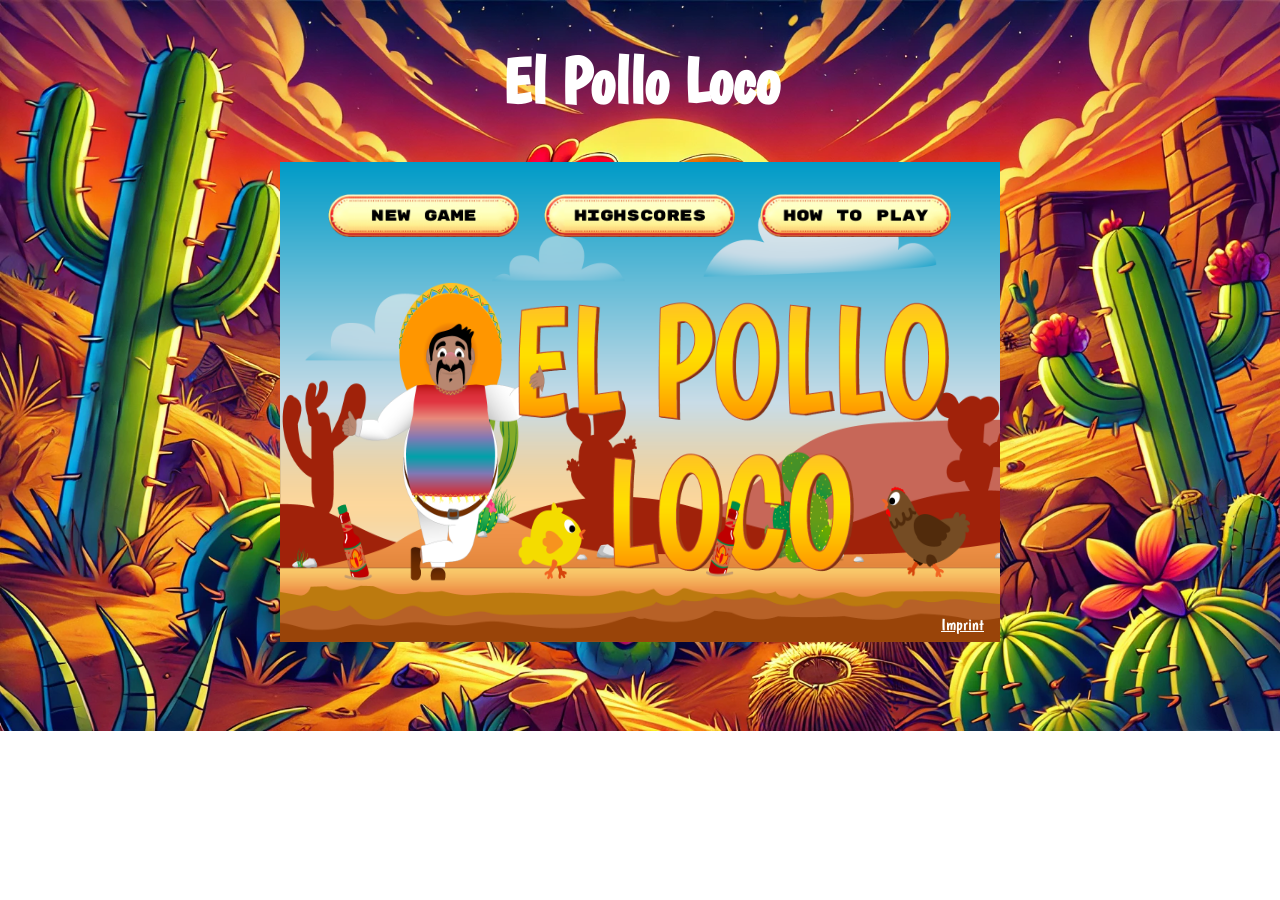
==== index.html @ dac05007 "updated some refresh rates" ====
<!DOCTYPE html>
<html translate="no" lang="en">

<head>
    <meta charset="UTF-8">
    <meta name="viewport" content="width=device-width, initial-scale=1.0">
    <title>El Pollo Loco</title>
    <link rel="stylesheet" href="./assets/css/style.css">
    <link rel="stylesheet" href="./assets/css/landscape.css">
    <link rel="stylesheet" href="./assets/css/control.css">
    <script src="./assets/js/script.js"></script>
    <script src="./assets/js/classes/world.class.js"></script>
    <script src="./assets/js/classes/uielements.class.js"></script>
    <script src="./assets/js/classes/collectable-item.class.js"></script>
    <script src="./assets/js/classes/coin.class.js"></script>
    <script src="./assets/js/classes/bottle.class.js"></script>
    <script src="./assets/js/classes/level.class.js"></script>
    <script src="./assets/js/classes/collisions.class.js"></script>
    <script src="./assets/js/classes/physics.js"></script>
    <script src="./assets/js/classes/static-object.class.js"></script>
    <script src="./assets/js/classes/movable-object.class.js"></script>
    <script src="./assets/js/classes/throwable-object.class.js"></script>
    <script src="./assets/js/classes/character.class.js"></script>
    <script src="./assets/js/classes/hitbox.class.js"></script>
    <script src="./assets/js/classes/background-object.class.js"></script>
    <script src="./assets/js/classes/cloud.class.js"></script>
    <script src="./assets/js/classes/player.class.js"></script>
    <script src="./assets/js/classes/player_animations.class.js"></script>
    <script src="./assets/js/classes/enemy.class.js"></script>
    <script src="./assets/js/classes/chicken.class.js"></script>
    <script src="./assets/js/classes/chick.class.js"></script>
    <script src="./assets/js/classes/boss-el-gallonator.class.js"></script>
    <script src="./assets/js/game.js"></script>
    <script src="./assets/js/classes/input-device.class.js"></script>
    <script src="./assets/js/classes/gamepad.class.js"></script>
    <script src="./assets/js/classes/keyboard.class.js"></script>
    <script src="./assets/js/classes/audioplayer.class.js"></script>
    <script src="./assets/js/levels/level1.js"></script>

    <link rel="icon" type="image/svg+xml" href="./assets/img/icons/favicon.svg">
    <!-- <link rel="icon" type="image/x-icon" href="./assets/img/icons/favicon.svg"> -->
    <link rel="icon" type="image/png" sizes="48x48" href="./assets/img/icons/favicon-48x48.png">
    <!-- Apple Touch Icon -->
    <link rel="apple-touch-icon" sizes="152x152" href="./assets/img/icons/favicon-152x152.png">
    <link rel="apple-touch-icon" sizes="167x167" href="./assets/img/icons/favicon-167x167.png">
    <link rel="apple-touch-icon" sizes="180x180" href="./assets/img/icons/favicon-180x180.png">
    <!-- Safari Pinned Tab -->
    <link rel="mask-icon" href="./assets/img/icons/favicon.svg" color="#5bbad5">
</head>

<body onload="init()">
    <dialog id="modal">
        <div class="modal">
            <h2 style="color: black;margin-block: 0;">Imprint</h2>
            <p>Andre Veltens<br>
                Am Rippinger Weg 23<br>
                33098 Paderborn</p>
            <h3>Contact:</h3>
            <p style="text-align: center;">dev@veltens.info</p>
            <button id="closeModalBtn" class="close-dialog">Close</button>
        </div>
    </dialog>
    <main>
        <h1>El Pollo Loco</h1>
        <section id="game" block-context="true">
            <canvas id="game-area" width="720px" height="480px">
            </canvas>
            <div class="overlay">
                <section id="title-screen" class="titlescreen">
                    <img draggable="false" src="./assets/img/9_intro_outro_screens/start/startscreen_2.png"
                        class="mainscreen" alt="Titlescreen">
                    <menu>
                        <img draggable="false" src="./assets/img/controls/new_game.png" class="nav btn" alt="New Game"
                            onclick="newGame();">
                        <img draggable="false" src="./assets/img/controls/highscores.png" class="nav btn"
                            alt="Highscores" onclick="toggleHighscore();">
                        <img draggable="false" src="./assets/img/controls/howto.png" class="nav btn" alt="How to play"
                            onclick="openManual();">
                    </menu>
                    <section id="highscores" class="highscores d-none">
                        <h2>Highscores</h2>
                        <table>
                            <tbody id="highscore-table">
                            </tbody>
                        </table>
                    </section>
                    <section id="howtoplay" class="howtoplay d-none">
                        <h2>How to play</h2>
                        <div class="manual-wrapper">
                            <div class="manual__left-page">
                                <div class="control-type">
                                    <img draggable="false" src="./assets/img/controls/previous.png" alt="prev"
                                        class="nav-btn" onclick="previousControls();">
                                    <h3 id="control-type">Touch Controls</h3>
                                    <img draggable="false" src="./assets/img/controls/next.png" alt="next"
                                        class="nav-btn" onclick="nextControls();">
                                </div>
                                <div class="manual__controls">
                                    <div class="manual__button">
                                        <img draggable="false" src="./assets/img/controls/move_left.png"
                                            class="manual__icon" alt="move left" id="manual-image-moveleft">
                                        <img draggable="false" src="./assets/img/controls/move_right.png"
                                            class="manual__icon" alt="move right" id="manual-image-moveright">
                                    </div>
                                    <div class="manual__function">Move Left/Right</div>
                                </div>
                                <div class="manual__controls">
                                    <div class="manual__button">
                                        <img draggable="false" src="./assets/img/controls/jump.png" class="manual__icon"
                                            alt="jump" id="manual-image-jump">
                                    </div>
                                    <div class="manual__function">Jump</div>
                                </div>
                                <div class="manual__controls">
                                    <div class="manual__button">
                                        <img draggable="false" src="./assets/img/controls/throw.png"
                                            class="manual__icon" alt="throw" id="manual-image-throw">
                                    </div>
                                    <div class="manual__function">Throw bottle</div>
                                </div>
                                <div class="manual__controls">
                                    <div class="manual__button">
                                        <img draggable="false" src="./assets/img/controls/run.png" class="manual__icon"
                                            alt="run" id="manual-image-run">
                                    </div>
                                    <div class="manual__function">Run faster</div>
                                </div>
                                <div class="manual__controls">
                                    <div id="manual-list-pause" class="manual__button">
                                        <img draggable="false" src="./assets/img/controls/pause.png"
                                            class="manual__icon" alt="pause" id="manual-image-pause">
                                    </div>
                                    <div class="manual__function">Pause Game</div>
                                </div>
                            </div>
                            <div class="manual__right-page">
                                <h3>Gameplay</h3>
                                <div class="scroll-wrapper">
                                    <p>Pepe tries to save his village from a chicken gone mad. To do so, he arms himself
                                        with Tabasco sauce. He can collect up to 20 coins on his mission. But he has to
                                        be
                                        careful:</p>

                                    <p>He is attacked on his mission by the crazy chicken's henchmen. He defeats them by
                                        jumping on them or hitting them with Tabasco bottles. However, if he himself is
                                        hit
                                        by one of the chickens, he can no longer jump for a while due to the pain. He
                                        also
                                        needs a moment to be able to move again after landing on the ground.</p>

                                    <p>If you manage to defeat the final boss, you can add your score to the
                                        leaderboard.
                                        The score is calculated from the number of henchmen defeated, the coins
                                        collected
                                        and the time taken to complete the level.</p>
                                </div>
                            </div>
                        </div>
                    </section>
                </section>
                <section id="gameover-screen" class="gameoverscreen d-none">
                    <img draggable="false" id="final-image-lose"
                        src="./assets/img/9_intro_outro_screens/game_over/gameover.png" class="final-image"
                        alt="Game Over">
                    <div class="gameover-bar">
                        <img draggable="false" id="restart0" onclick="newGame();"
                            src="./assets/img/controls/new-game.png" class="endscreen-btn btn" alt="Restart Game">
                        <img draggable="false" id="quit0" onclick="openTitlescreen();"
                            src="./assets/img/controls/quit.png" class="endscreen-btn btn" alt="Quit Game">
                    </div>
                </section>
                <section id="win-screen" class="gameoverscreen d-none">
                    <img draggable="false" id="final-image-win" src="./assets/img/9_intro_outro_screens/win/win.png"
                        class="final-image" alt="You Win">
                    <div class="final-screen win">
                        <h3 class="score__heading">Score</h3>
                        <table class="score">
                            <tbody>
                                <tr>
                                    <th>Source:</th>
                                    <th>Points:</th>
                                </tr>
                                <tr>
                                    <td>Killed Enemies</td>
                                    <td id="killed-enemies">0</td>
                                </tr>
                                <tr>
                                    <td>Health Bonus</td>
                                    <td id="health-bonus">0</td>
                                </tr>
                                <tr>
                                    <td>Coin Bonus</td>
                                    <td id="coin-bonus">0</td>
                                </tr>
                                <tr>
                                    <td>Time Bonus</td>
                                    <td id="time-bonus">0</td>
                                </tr>
                                <tr>
                                    <td>Boss Killspeed</td>
                                    <td id="killspeed-bonus">0</td>
                                </tr>
                                <tr>
                                    <td>Total Score</td>
                                    <td id="total-score">0</td>
                                </tr>
                            </tbody>
                        </table>
                        <form onsubmit="submitScore(); return false;">
                            <input placeholder="Your Username" id="username" type="text" name="name" min-length="3"
                                required>
                            <button type="submit">Submit Score</button>
                        </form>
                        <div>
                            <img draggable="false" id="restart" onclick="newGame();"
                                src="./assets/img/controls/new-game.png" class="endscreen-btn" alt="Restart Game">
                            <img draggable="false" id="quit" onclick="openTitlescreen();"
                                src="./assets/img/controls/quit.png" class="endscreen-btn" alt="Quit Game">
                        </div>
                    </div>
                </section>
                <section id="controls" class="controls wrapper d-none no-select">
                    <div class="top">
                        <div id="pause" class="control-icon pause-btn"></div>
                        <div id="audio" class="control-icon audio-btn"></div>
                        <div id="fullscreen" class="control-icon fullscreen-btn"></div>
                    </div>
                    <span id="jump-error" class="jump-error">Can't jump while hurt.</span>
                    <div id="touch-control" class="bottom-control-wrapper">
                        <div class="bottom">
                            <div class="movement-controls">
                                <div id="move-left" class="control-icon move-left-btn"></div>
                                <div id="move-right" class="control-icon move-right-btn "></div>
                            </div>
                            <div class="ability-controls ">
                                <div class="">
                                    <div id="run" class="control-icon run-btn"></div>
                                </div>
                                <div class="flex">
                                    <div id="jump" class="control-icon jump-btn"></div>
                                    <div id="throw" class="control-icon throw-btn"></div>
                                </div>
                            </div>
                        </div>
                    </div>
                </section>
                <nav id="imprint-link">
                    <a href="#" class="link" id="openModalBtn">Imprint</a>
                </nav>
            </div>
        </section>
    </main>
    <section class="portrait-section">
        <div class="outer">
            <div class="inner">
                <div class="camera"></div>
                <div class="camera"></div>
                <div class="camera"></div>
            </div>
            <div class="msg">
                <h1 class="rotatemsg">Rotate Your Device</h1>
            </div>
        </div>
    </section>
</body>

</html>
---- assets/css/style.css ----
@font-face {
    font-family: 'UIElements';
    src: url('../fonts/Boogaloo-Regular.ttf');
}

* {
    -webkit-touch-callout: none;
    -webkit-tap-highlight-color: rgba(0, 0, 0, 0);
    touch-action: manipulation;
}

body {
    margin: 0;
    display: flex;
    font-family: 'UIElements';
    flex-direction: column;
    align-items: center;
    background-image: url(../img/background.webp);
    background-repeat: no-repeat;
    background-size: cover;
}

dialog {
    width: 50%;
    text-align: center;
}

nav {
    position: absolute;
    bottom: 8px;
    right: 16px;
    color: white;
}

.nav-btn {
    height: 35px;
    width: 35px;
    cursor: pointer;
}

.link {
    color: white;
}

.d-none {
    display: none !important;
}

.flex {
    display: flex;
}

h1 {
    font-size: 4rem;
    color: white;
    text-align: center;
}

h2 {
    font-size: 2rem;
    color: white;
}

canvas {
    background-color: black;
    border-radius: 8px;
    display: block;
    position: relative;
}

.titlescreen {
    width: 100%;
    height: 100%;
}

@media (max-width: 720px) {
    canvas {
        width: 100%;
    }
}

@media (max-height: 480px) {
    h1 {
        display: none;
    }

    canvas {
        height: 100svh;
    }
}

/* Basic Game Overlay */

#game {
    position: relative;
    user-select: none;
}

#game.fullscreen {
    display: flex;
    justify-content: center;
}

.gameover-bar {
    display: flex;
    position: absolute;
    bottom: 32px;
    transform: translateX(-50%);
    left: 50%;
    flex-direction: column;
    gap: 8px;
}

.no-select {
    user-select: none;
}

.overlay {
    position: absolute;
    top: 0;
    width: 100%;
    height: 100%;
}

.btn {
    cursor: pointer;
}

.btn:hover {
    filter: brightness(1.1);
    scale: 1.1;
}

.nav.btn {
    width: 30% !important;
    height: auto !important;
    cursor: pointer;
}

/* Touch Controls */

.controls.wrapper {
    position: relative;
    display: flex;
    flex-direction: column;
    min-height: 100%;
    justify-content: space-between;
}

.overlay .top {
    display: flex;
    justify-content: flex-end;
    margin-top: 8px;
    padding-right: 16px;
    gap: 8px;
}

.overlay .bottom {
    display: flex;
    justify-content: space-between;
    margin-bottom: 8px;
    padding: 0 16px;
}

.control-icon {
    height: 50px;
    width: 50px;
    border: 0;
    background-color: unset;
    cursor: pointer;
}

.control-icon.touched {
    filter: brightness(0.8);
}

.pause-btn {
    background-image: url('../img/controls/pause.png');
    background-size: contain;
}

.audio-btn {
    background-image: url('../img/controls/audio_active.png');
    background-size: contain;
}

.audio-btn.muted {
    background-image: url('../img/controls/audio_muted.png');
    background-size: contain;
}

.fullscreen-btn {
    background-image: url('../img/controls/fullscreen.png');
    background-size: contain;
}

.titlescreen .mainscreen,
.gameoverscreen {
    height: 100%;
    width: 100%;
}

.score__heading {
    color: black;
}

.final-screen {
    background: rgba(255, 255, 255, 0.9);
    color: black;
    position: absolute;
    top: 50%;
    transform: translateY(-50%);
    width: 100%;
    display: flex;
    flex-direction: column;
    justify-content: center;
    align-items: center;
    padding-bottom: 16px;
}

.final-image {
    width: 100%;
    height: 100%;
}

.highscores,
.howtoplay {
    position: absolute;
    top: 22%;
    padding: 0 32px;
    min-width: 100%;
    /* height: clamp(100px, 100%, 290px); */
    height: 70%;
    overflow-y: auto;
    background-color: rgba(250, 235, 215, 0.8);
    box-sizing: border-box;
}

form {
    padding: 16px 0;
}

.score th:first-child,
.score td:first-child {
    text-align: right;
    width: 50%;
}

.submit-btn {
    background-image: url('../img/controls/submit.png');
    width: 20%;
    height: 30px;
}

.score th:nth-child(2),
.score td:nth-child(2) {
    text-align: left;
    padding-left: 32px;
}

.manual-wrapper {
    display: flex;
    justify-content: space-around;
}

.manual__icon {
    height: clamp(40px, 50%, 50px);
    width: clamp(40px, 50%, 50px);
}

.manual__left-page {
    width: 50%;
    border-right: 1px solid black;
    padding-right: 16px;
}

.manual__right-page {
    width: 50%;
    padding-left: 16px;
}

.manual__controls {
    display: flex;
    align-items: center;
    justify-content: space-between;
}

.manual__function {
    font-size: 1.25rem;
}

.manual__button {
    flex: 1;
}

.control-type {
    display: flex;
    justify-content: center;
    align-items: center;
    gap: 16px;
}

table {
    width: 100%;
}

td {
    text-align: center;
}

.highscores h2,
.howtoplay h2 {
    text-align: center;
    color: black;
    font-size: 1.5rem;
    margin-block-end: 0.5em;
}

h3 {
    margin-block: 0.5em;
    text-align: center;
}

menu {
    position: absolute;
    top: 16px;
    display: flex;
    justify-content: center;
    padding: 0;

}

menu img {
    height: 100% !important;
    width: 30% !important;
}

menu img:hover {
    filter: brightness(1.1);
    scale: 1.1;
}

.endscreen-btn {
    height: 40px;
}

input[type="text"] {
    border-radius: 16px;
    padding: 4px 8px;
    background: transparent;
    border: 1px solid saddlebrown;
}

button[type="submit"] {
    border-radius: 16px;
    height: 25px;
    border: 1px solid saddlebrown;
}

@media (pointer: fine) {
    .overlay .bottom {
        display: none;
    }
}
---- assets/css/landscape.css ----
@media (orientation: landscape) {
    .portrait-section {
        display: none;
    }
}


@media (orientation: portrait) {
    main {
        display: none;
    }

    body {
        /* background-image: none !important; */
        overflow: hidden;
    }

    .portrait-section {
        display: flex;
        overflow: hidden;
        flex-direction: column;
        min-height: 100svh;
        width: 100%;
        justify-content: center;
        align-items: center;
        animation: 6s rotatePhone infinite;
    }
}



.outer {
    height: 80svh;
    width: 80%;
    display: flex;
    border: 3px solid white;
    border-radius: 16px;
    background-color: black;
}

.inner {
    height: 25%;
    margin-top: 15%;
    margin-left: 10%;
    width: 40%;
    border: 2px solid white;
    background-color: black;
    padding: 20px 0 0 20px;
    border-radius: 16px;
    flex-wrap: wrap;
    display: flex;
    gap: 14px;
    animation: 6s hideCamera infinite;
}

.camera {
    border: 1px solid white;
    width: 40px;
    height: 40px;
    border-radius: 50px;
}

.final-screen.win {
    opacity: 0;
    animation: 2s showScore forwards;
}

.msg {
    position: absolute;
    top: 45%;
    left: 50%;
    animation: showMsg 6s infinite;
    text-align: center;
    display: flex;
    bottom: 10%;
    right: -10%;
}

.rotatemsg {
    font-size: 3rem;
}

@keyframes showScore {
    from {
        opacity: 0;
    }

    to {
        opacity: 1;
    }
}

@keyframes showMsg {
    0% {
        opacity: 0;
        transform: scaleX(0) scaleY(0) scaleZ() rotateX(0) rotateY(0deg) rotateZ(0deg) translateX(0px) translateY(0px) translateZ(0px) skewX(0deg) skewY(0deg);
    }


    25% {
        opacity: 0;
    }
    30% {
        opacity: 1;
        transform: scaleX(1) scaleY(1) scaleZ(1) rotateX(180deg) rotateY(0deg) rotateZ(90deg) translateX(50%) translateY(50%) translateZ(-200px) skewX(0deg) skewY(0deg);
    }

    100% {
        opacity: 1;
        transform: scaleX(1) scaleY(1) scaleZ(1) rotateX(180deg) rotateY(0deg) rotateZ(90deg) translateX(50%) translateY(50%) translateZ(-500px) skewX(0deg) skewY(0deg);
    }
}

@keyframes hideCamera {
    0% {
        opacity: 1;
    }

    30% {
        opacity: 0;
    }

    100% {
        opacity: 0;
    }
}

@keyframes rotatePhone {
    0% {}

    75% {
        transform: scaleX(0.5) scaleY(0.5) scaleZ(1) rotateX(180deg) rotateY(0deg) rotateZ(90deg) translateX(0px) translateY(0px) translateZ(0px) skewX(0deg) skewY(0deg);
    }

    100% {
        transform: scaleX(0.5) scaleY(0.5) scaleZ(1) rotateX(180deg) rotateY(0deg) rotateZ(90deg) translateX(0px) translateY(0px) translateZ(0px) skewX(0deg) skewY(0deg);
    }
}
---- assets/css/control.css ----
.movement-controls {
    display: flex;
    gap: 16px;
    align-self: flex-end;
}

.move-left-btn {
    background-image: url('../img/controls/move_left.png');
    background-size: contain;
}

.move-right-btn {
    background-image: url('../img/controls/move_right.png');
    background-size: contain;
}

.ability-controls {
    display: flex;
    flex-direction: column;
    justify-content: center;
    align-items: center;
}

.run-btn {
    background-image: url('../img/controls/run.png');
    background-size: contain;
}

.jump-btn {
    background-image: url('../img/controls/jump.png');
    background-size: contain;
}

.throw-btn {
    background-image: url('../img/controls/throw.png');
    background-size: contain;
}

.jump-error {
    align-self: center;
    color: #a72b2b;
    opacity: 0;
    font-size: clamp(2rem, 3vw, 2.5rem);
    transform: translateY(100%);
}

.jump-error--active {
    animation: showError 2s 1;
}

@keyframes showError {
    0% {
        opacity: 0;
        transform: translateY(100%) scale(0.5);
    }
    25% {
        opacity: 1;
        transform: translateY(100%) scale(1);
    }
    100% {
        opacity: 0;
        transform: translateY(100%) scale(1);
    }
}
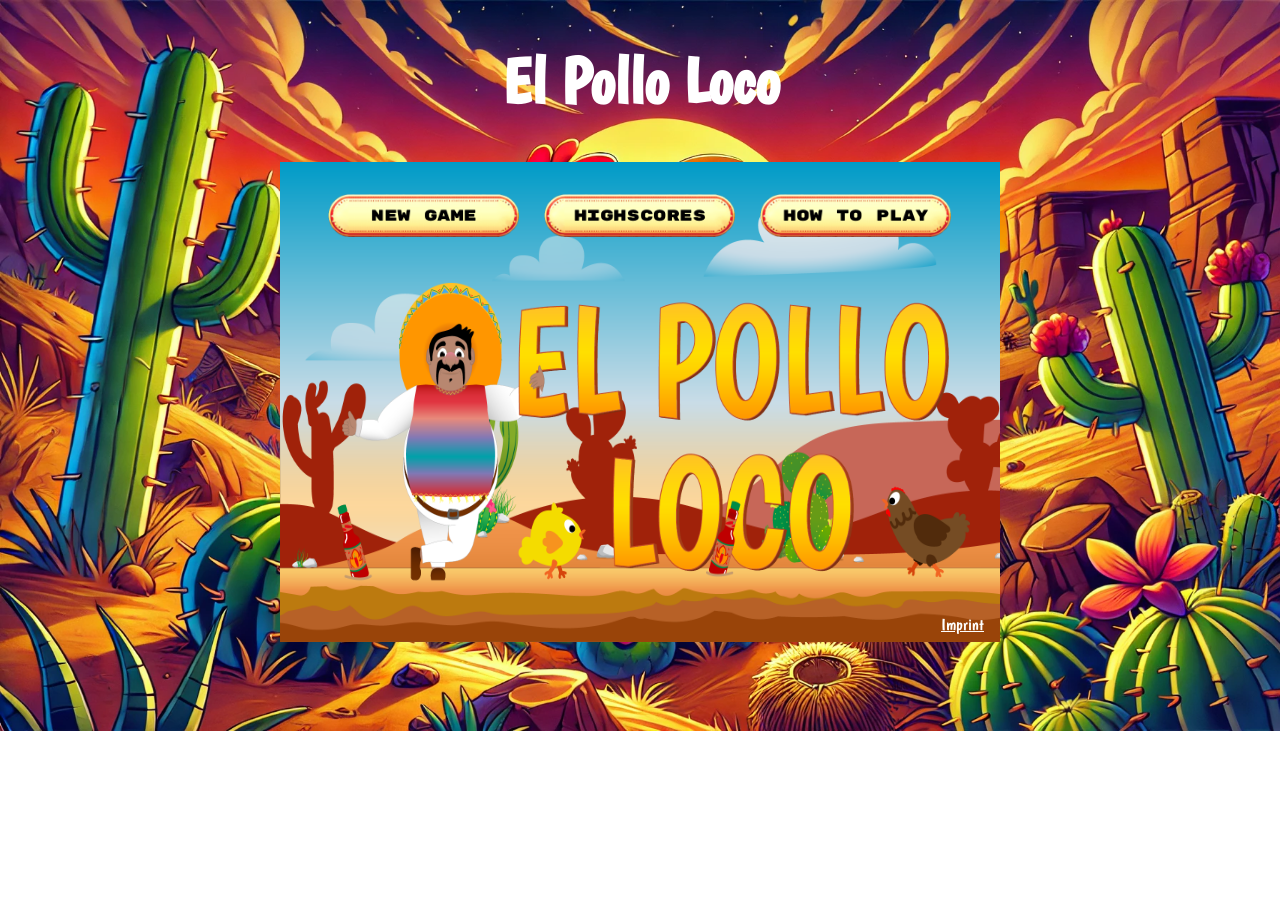
==== commit 1c4f4181: "reduced refresh rate" ====
--- a/index.html
+++ b/index.html
@@ -17,7 +17,6 @@
     <script src="./assets/js/classes/level.class.js"></script>
     <script src="./assets/js/classes/collisions.class.js"></script>
     <script src="./assets/js/classes/physics.js"></script>
-    <script src="./assets/js/classes/static-object.class.js"></script>
     <script src="./assets/js/classes/movable-object.class.js"></script>
     <script src="./assets/js/classes/throwable-object.class.js"></script>
     <script src="./assets/js/classes/character.class.js"></script>
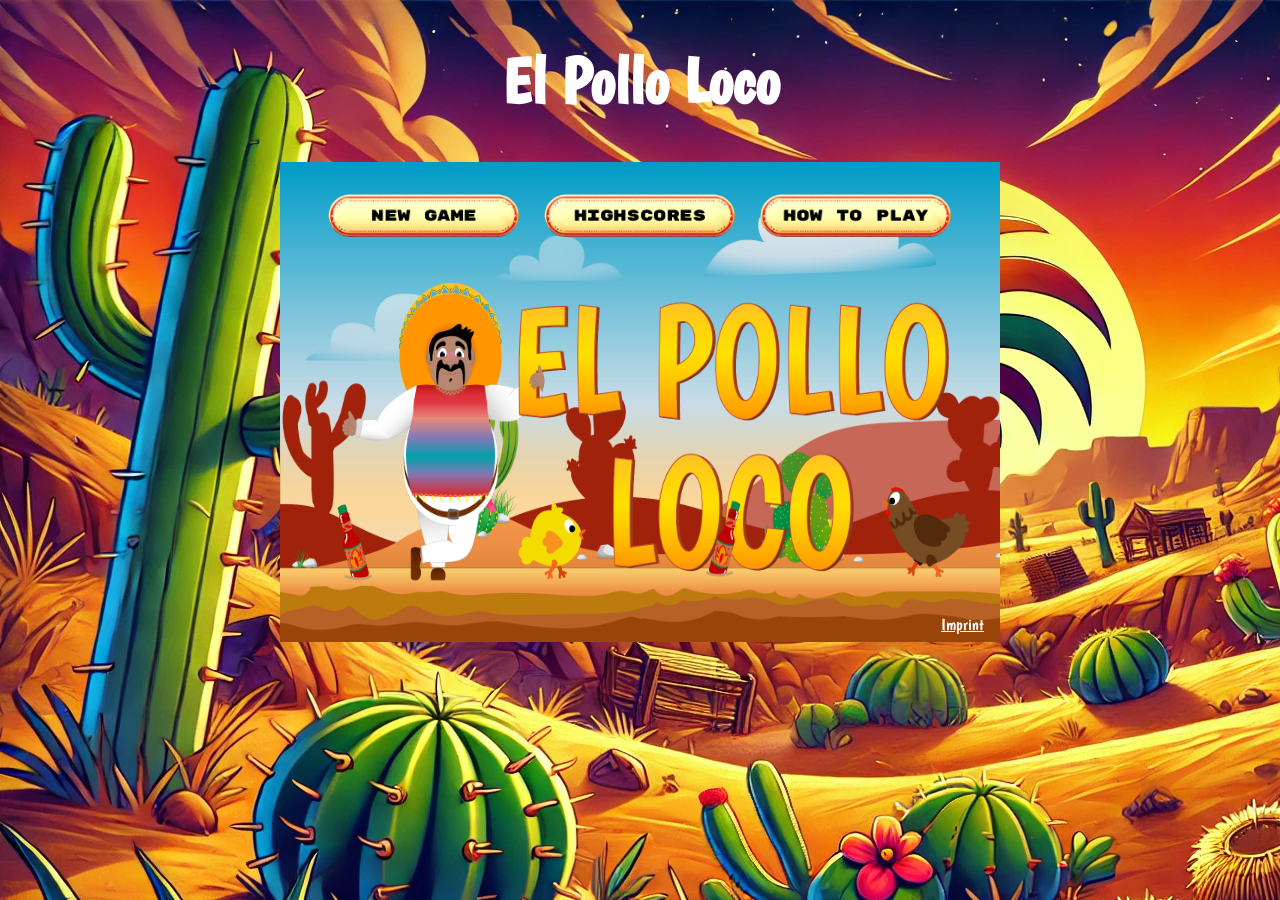
==== commit aa9848a2: "v 1.0; changes on collision detection, design adjustments" ====
--- a/index.html
+++ b/index.html
@@ -5,36 +5,36 @@
     <meta charset="UTF-8">
     <meta name="viewport" content="width=device-width, initial-scale=1.0">
     <title>El Pollo Loco</title>
-    <link rel="stylesheet" href="./assets/css/style.css">
-    <link rel="stylesheet" href="./assets/css/landscape.css">
-    <link rel="stylesheet" href="./assets/css/control.css">
-    <script src="./assets/js/script.js"></script>
-    <script src="./assets/js/classes/world.class.js"></script>
-    <script src="./assets/js/classes/uielements.class.js"></script>
-    <script src="./assets/js/classes/collectable-item.class.js"></script>
-    <script src="./assets/js/classes/coin.class.js"></script>
-    <script src="./assets/js/classes/bottle.class.js"></script>
-    <script src="./assets/js/classes/level.class.js"></script>
-    <script src="./assets/js/classes/collisions.class.js"></script>
-    <script src="./assets/js/classes/physics.js"></script>
-    <script src="./assets/js/classes/movable-object.class.js"></script>
-    <script src="./assets/js/classes/throwable-object.class.js"></script>
-    <script src="./assets/js/classes/character.class.js"></script>
-    <script src="./assets/js/classes/hitbox.class.js"></script>
-    <script src="./assets/js/classes/background-object.class.js"></script>
-    <script src="./assets/js/classes/cloud.class.js"></script>
-    <script src="./assets/js/classes/player.class.js"></script>
-    <script src="./assets/js/classes/player_animations.class.js"></script>
-    <script src="./assets/js/classes/enemy.class.js"></script>
-    <script src="./assets/js/classes/chicken.class.js"></script>
-    <script src="./assets/js/classes/chick.class.js"></script>
-    <script src="./assets/js/classes/boss-el-gallonator.class.js"></script>
-    <script src="./assets/js/game.js"></script>
-    <script src="./assets/js/classes/input-device.class.js"></script>
-    <script src="./assets/js/classes/gamepad.class.js"></script>
-    <script src="./assets/js/classes/keyboard.class.js"></script>
-    <script src="./assets/js/classes/audioplayer.class.js"></script>
-    <script src="./assets/js/levels/level1.js"></script>
+    <link rel="stylesheet" href="./css/style.css">
+    <link rel="stylesheet" href="./css/landscape.css">
+    <link rel="stylesheet" href="./css/control.css">
+    <script src="./script.js"></script>
+    <script src="./js/classes/world.class.js"></script>
+    <script src="./js/classes/uielements.class.js"></script>
+    <script src="./js/classes/collectable-item.class.js"></script>
+    <script src="./js/classes/coin.class.js"></script>
+    <script src="./js/classes/bottle.class.js"></script>
+    <script src="./js/classes/level.class.js"></script>
+    <script src="./js/classes/collisions.class.js"></script>
+    <script src="./js/classes/physics.js"></script>
+    <script src="./js/classes/movable-object.class.js"></script>
+    <script src="./js/classes/throwable-object.class.js"></script>
+    <script src="./js/classes/character.class.js"></script>
+    <script src="./js/classes/hitbox.class.js"></script>
+    <script src="./js/classes/background-object.class.js"></script>
+    <script src="./js/classes/cloud.class.js"></script>
+    <script src="./js/classes/player.class.js"></script>
+    <script src="./js/classes/player_animations.class.js"></script>
+    <script src="./js/classes/enemy.class.js"></script>
+    <script src="./js/classes/chicken.class.js"></script>
+    <script src="./js/classes/chick.class.js"></script>
+    <script src="./js/classes/boss-el-gallonator.class.js"></script>
+    <script src="./js/game.js"></script>
+    <script src="./js/classes/input-device.class.js"></script>
+    <script src="./js/classes/gamepad.class.js"></script>
+    <script src="./js/classes/keyboard.class.js"></script>
+    <script src="./js/classes/audioplayer.class.js"></script>
+    <script src="./js/levels/level1.js"></script>
 
     <link rel="icon" type="image/svg+xml" href="./assets/img/icons/favicon.svg">
     <!-- <link rel="icon" type="image/x-icon" href="./assets/img/icons/favicon.svg"> -->
@@ -62,7 +62,7 @@
     <main>
         <h1>El Pollo Loco</h1>
         <section id="game" block-context="true">
-            <canvas id="game-area" width="720px" height="480px">
+            <canvas id="game-area">
             </canvas>
             <div class="overlay">
                 <section id="title-screen" class="titlescreen">
--- a/css/style.css
+++ b/css/style.css
@@ -0,0 +1,365 @@
+@font-face {
+    font-family: 'UIElements';
+    src: url('../assets/fonts/Boogaloo-Regular.ttf');
+}
+
+* {
+    -webkit-touch-callout: none;
+    -webkit-tap-highlight-color: rgba(0, 0, 0, 0);
+    touch-action: manipulation;
+}
+
+body {
+    margin: 0;
+    display: flex;
+    font-family: 'UIElements';
+    flex-direction: column;
+    align-items: center;
+    background-image: url(../assets/img/background.webp);
+    background-repeat: no-repeat;
+}
+
+dialog {
+    width: 50%;
+    text-align: center;
+}
+
+nav {
+    position: absolute;
+    bottom: 8px;
+    right: 16px;
+    color: white;
+}
+
+.nav-btn {
+    height: 35px;
+    width: 35px;
+    cursor: pointer;
+}
+
+.link {
+    color: white;
+}
+
+.d-none {
+    display: none !important;
+}
+
+.flex {
+    display: flex;
+}
+
+h1 {
+    font-size: 4rem;
+    color: white;
+    text-align: center;
+}
+
+h2 {
+    font-size: 2rem;
+    color: white;
+}
+
+canvas {
+    width: 720px;
+    height: 480px;
+    background-color: black;
+    border-radius: 8px;
+    display: block;
+    position: relative;
+}
+
+.overlay {
+    position: absolute;
+    top: 0;
+    width: 720px;
+    height: 480px;
+}
+
+.titlescreen {
+    width: 100%;
+    height: 100%;
+}
+
+@media (max-width: 720px) {
+    canvas, .overlay {
+        width: 100%;
+    }
+}
+
+@media (max-height: 480px) {
+    h1 {
+        display: none;
+    }
+
+    canvas, .overlay {
+        height: 100dvh;
+    }
+}
+
+/* Basic Game Overlay */
+
+#game {
+    position: relative;
+    user-select: none;
+}
+
+#game.fullscreen {
+    display: flex;
+    justify-content: center;
+}
+
+.gameover-bar {
+    display: flex;
+    position: absolute;
+    bottom: 32px;
+    transform: translateX(-50%);
+    left: 50%;
+    flex-direction: column;
+    gap: 8px;
+}
+
+.no-select {
+    user-select: none;
+}
+
+.btn {
+    cursor: pointer;
+}
+
+.btn:hover {
+    filter: brightness(1.1);
+    scale: 1.1;
+}
+
+.nav.btn {
+    width: 30% !important;
+    height: auto !important;
+    cursor: pointer;
+}
+
+/* Touch Controls */
+
+.controls.wrapper {
+    position: relative;
+    display: flex;
+    flex-direction: column;
+    min-height: 100%;
+    justify-content: space-between;
+}
+
+.overlay .top {
+    display: flex;
+    justify-content: flex-end;
+    margin-top: 8px;
+    padding-right: 16px;
+    gap: 8px;
+}
+
+.overlay .bottom {
+    display: flex;
+    justify-content: space-between;
+    margin-bottom: 8px;
+    padding: 0 16px;
+}
+
+.control-icon {
+    height: 50px;
+    width: 50px;
+    border: 0;
+    background-color: unset;
+    cursor: pointer;
+}
+
+.control-icon.touched {
+    filter: brightness(0.8);
+}
+
+.pause-btn {
+    background-image: url('../assets/img/controls/pause.png');
+    background-size: contain;
+}
+
+.audio-btn {
+    background-image: url('../assets/img/controls/audio_active.png');
+    background-size: contain;
+}
+
+.audio-btn.muted {
+    background-image: url('../assets/img/controls/audio_muted.png');
+    background-size: contain;
+}
+
+.fullscreen-btn {
+    background-image: url('../assets/img/controls/fullscreen.png');
+    background-size: contain;
+}
+
+.titlescreen .mainscreen,
+.gameoverscreen {
+    height: 100%;
+    width: 100%;
+}
+
+.score__heading {
+    color: black;
+}
+
+.final-screen {
+    background: rgba(255, 255, 255, 0.9);
+    color: black;
+    position: absolute;
+    top: 50%;
+    transform: translateY(-50%);
+    width: 100%;
+    display: flex;
+    flex-direction: column;
+    justify-content: center;
+    align-items: center;
+    padding-bottom: 16px;
+}
+
+.final-image {
+    width: 100%;
+    height: 100%;
+}
+
+.highscores,
+.howtoplay {
+    position: absolute;
+    top: 22%;
+    padding: 0 32px;
+    min-width: 100%;
+    /* height: clamp(100px, 100%, 290px); */
+    height: 70%;
+    overflow-y: auto;
+    background-color: rgba(250, 235, 215, 0.8);
+    box-sizing: border-box;
+}
+
+form {
+    padding: 16px 0;
+}
+
+.score th:first-child,
+.score td:first-child {
+    text-align: right;
+    width: 50%;
+}
+
+.submit-btn {
+    background-image: url('../assets/img/controls/submit.png');
+    width: 20%;
+    height: 30px;
+}
+
+.score th:nth-child(2),
+.score td:nth-child(2) {
+    text-align: left;
+    padding-left: 32px;
+}
+
+.manual-wrapper {
+    display: flex;
+    justify-content: space-around;
+}
+
+.manual__icon {
+    height: clamp(40px, 50%, 50px);
+    width: clamp(40px, 50%, 50px);
+}
+
+.manual__left-page {
+    width: 50%;
+    border-right: 1px solid black;
+    padding-right: 16px;
+}
+
+.manual__right-page {
+    width: 50%;
+    padding-left: 16px;
+}
+
+.manual__controls {
+    display: flex;
+    align-items: center;
+    justify-content: space-between;
+}
+
+.manual__function {
+    font-size: 1.25rem;
+}
+
+.manual__button {
+    flex: 1;
+}
+
+.control-type {
+    display: flex;
+    justify-content: center;
+    align-items: center;
+    gap: 16px;
+}
+
+table {
+    width: 100%;
+}
+
+td {
+    text-align: center;
+}
+
+.highscores h2,
+.howtoplay h2 {
+    text-align: center;
+    color: black;
+    font-size: 1.5rem;
+    margin-block-end: 0.5em;
+}
+
+h3 {
+    margin-block: 0.5em;
+    text-align: center;
+}
+
+menu {
+    position: absolute;
+    top: 16px;
+    display: flex;
+    justify-content: center;
+    padding: 0;
+
+}
+
+menu img {
+    height: 100% !important;
+    width: 30% !important;
+}
+
+menu img:hover {
+    filter: brightness(1.1);
+    scale: 1.1;
+}
+
+.endscreen-btn {
+    height: 40px;
+}
+
+input[type="text"] {
+    border-radius: 16px;
+    padding: 4px 8px;
+    background: transparent;
+    border: 1px solid saddlebrown;
+}
+
+button[type="submit"] {
+    border-radius: 16px;
+    height: 25px;
+    border: 1px solid saddlebrown;
+}
+
+@media (pointer: fine) {
+    .overlay .bottom {
+        display: none;
+    }
+}
--- a/css/landscape.css
+++ b/css/landscape.css
@@ -0,0 +1,139 @@
+
+@media (orientation: landscape) {
+    .portrait-section {
+        display: none;
+    }
+}
+
+
+@media (orientation: portrait) {
+    main {
+        display: none;
+    }
+
+    body {
+        /* background-image: none !important; */
+        overflow: hidden;
+    }
+
+    .portrait-section {
+        display: flex;
+        overflow: hidden;
+        flex-direction: column;
+        min-height: 100dvh;
+        width: 100%;
+        justify-content: center;
+        align-items: center;
+        animation: 6s rotatePhone infinite;
+    }
+}
+
+
+
+.outer {
+    height: 80svh;
+    width: 80%;
+    display: flex;
+    border: 3px solid white;
+    border-radius: 16px;
+    background-color: black;
+}
+
+.inner {
+    height: 25%;
+    margin-top: 15%;
+    margin-left: 10%;
+    width: 40%;
+    border: 2px solid white;
+    background-color: black;
+    padding: 20px 0 0 20px;
+    border-radius: 16px;
+    flex-wrap: wrap;
+    display: flex;
+    gap: 14px;
+    animation: 6s hideCamera infinite;
+}
+
+.camera {
+    border: 1px solid white;
+    width: 40px;
+    height: 40px;
+    border-radius: 50px;
+}
+
+.final-screen.win {
+    opacity: 0;
+    animation: 2s showScore forwards;
+}
+
+.msg {
+    position: absolute;
+    top: 45%;
+    left: 50%;
+    animation: showMsg 6s infinite;
+    text-align: center;
+    display: flex;
+    bottom: 10%;
+    right: -10%;
+}
+
+.rotatemsg {
+    font-size: 3rem;
+}
+
+@keyframes showScore {
+    from {
+        opacity: 0;
+    }
+
+    to {
+        opacity: 1;
+    }
+}
+
+@keyframes showMsg {
+    0% {
+        opacity: 0;
+        transform: scaleX(0) scaleY(0) scaleZ() rotateX(0) rotateY(0deg) rotateZ(0deg) translateX(0px) translateY(0px) translateZ(0px) skewX(0deg) skewY(0deg);
+    }
+
+
+    25% {
+        opacity: 0;
+    }
+    30% {
+        opacity: 1;
+        transform: scaleX(1) scaleY(1) scaleZ(1) rotateX(180deg) rotateY(0deg) rotateZ(90deg) translateX(50%) translateY(50%) translateZ(-200px) skewX(0deg) skewY(0deg);
+    }
+
+    100% {
+        opacity: 1;
+        transform: scaleX(1) scaleY(1) scaleZ(1) rotateX(180deg) rotateY(0deg) rotateZ(90deg) translateX(50%) translateY(50%) translateZ(-500px) skewX(0deg) skewY(0deg);
+    }
+}
+
+@keyframes hideCamera {
+    0% {
+        opacity: 1;
+    }
+
+    30% {
+        opacity: 0;
+    }
+
+    100% {
+        opacity: 0;
+    }
+}
+
+@keyframes rotatePhone {
+    0% {}
+
+    75% {
+        transform: scaleX(0.5) scaleY(0.5) scaleZ(1) rotateX(180deg) rotateY(0deg) rotateZ(90deg) translateX(0px) translateY(0px) translateZ(0px) skewX(0deg) skewY(0deg);
+    }
+
+    100% {
+        transform: scaleX(0.5) scaleY(0.5) scaleZ(1) rotateX(180deg) rotateY(0deg) rotateZ(90deg) translateX(0px) translateY(0px) translateZ(0px) skewX(0deg) skewY(0deg);
+    }
+}
--- a/css/control.css
+++ b/css/control.css
@@ -0,0 +1,71 @@
+:not(:root):fullscreen::backdrop {
+    background-image: url(../assets/img/background.webp);
+}
+
+.movement-controls {
+    display: flex;
+    gap: 16px;
+    align-self: flex-end;
+}
+
+.move-left-btn {
+    background-image: url('../assets/img/controls/move_left.png');
+    background-size: contain;
+}
+
+.move-right-btn {
+    background-image: url('../assets/img/controls/move_right.png');
+    background-size: contain;
+}
+
+.ability-controls {
+    display: flex;
+    flex-direction: column;
+    justify-content: center;
+    align-items: center;
+}
+
+.run-btn {
+    background-image: url('../assets/img/controls/run.png');
+    background-size: contain;
+}
+
+.jump-btn {
+    background-image: url('../assets/img/controls/jump.png');
+    background-size: contain;
+}
+
+.throw-btn {
+    background-image: url('../assets/img/controls/throw.png');
+    background-size: contain;
+}
+
+.jump-error {
+    align-self: center;
+    color: #a72b2b;
+    -webkit-text-stroke: 1px black;
+    opacity: 0;
+    font-size: clamp(2rem, 5vw, 2.5rem);
+    transform: translateY(100%);
+}
+
+.jump-error--active {
+    animation: showError 2s 1;
+}
+
+@keyframes showError {
+    0% {
+        opacity: 0;
+        transform: translateY(100%) scale(0.5);
+    }
+
+    25% {
+        opacity: 1;
+        transform: translateY(100%) scale(1);
+    }
+
+    100% {
+        opacity: 0;
+        transform: translateY(100%) scale(1);
+    }
+}
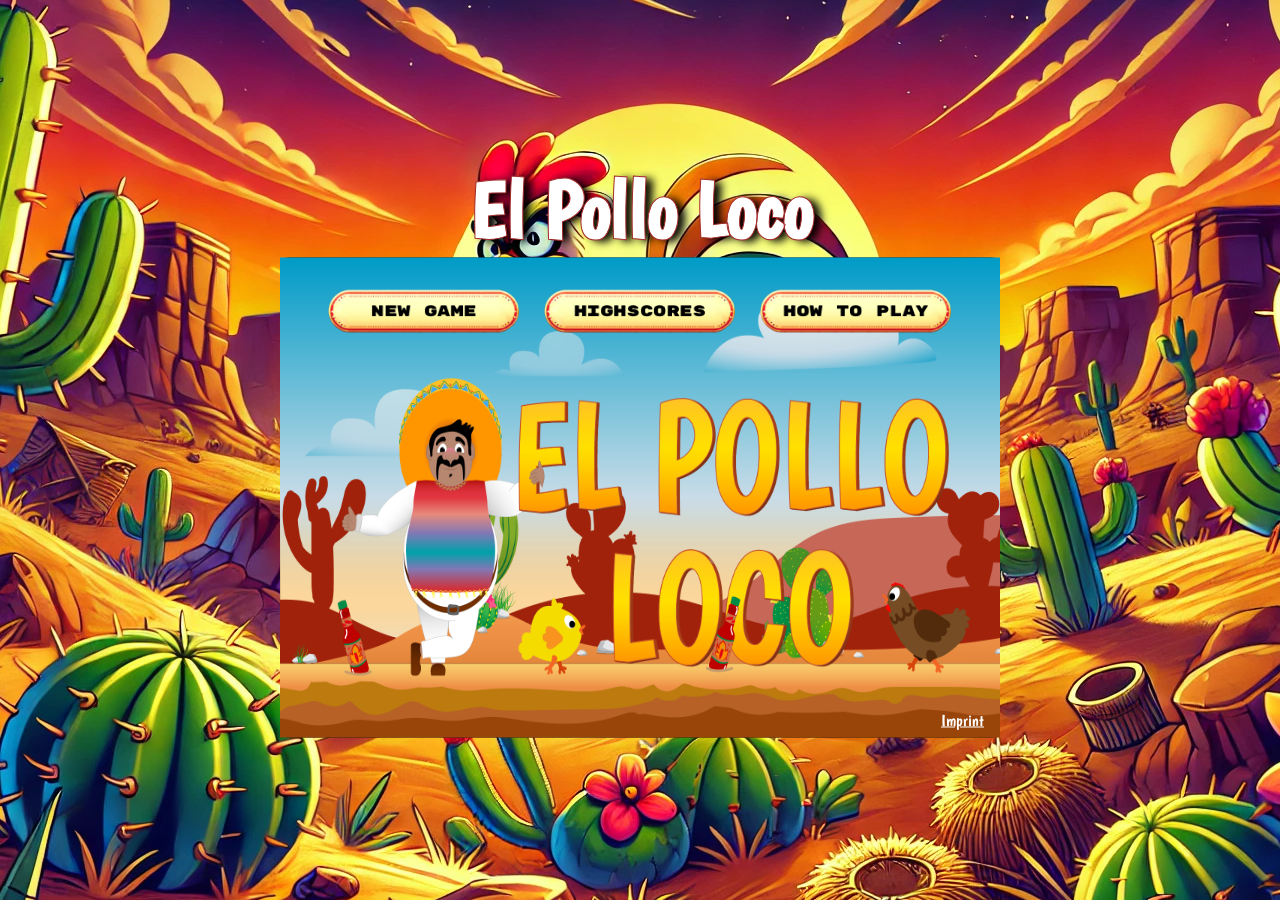
==== commit b8b72d3a: "css adjustments" ====
--- a/index.html
+++ b/index.html
@@ -48,219 +48,221 @@
 </head>
 
 <body onload="init()">
-    <dialog id="modal">
-        <div class="modal">
-            <h2 style="color: black;margin-block: 0;">Imprint</h2>
-            <p>Andre Veltens<br>
-                Am Rippinger Weg 23<br>
-                33098 Paderborn</p>
-            <h3>Contact:</h3>
-            <p style="text-align: center;">dev@veltens.info</p>
-            <button id="closeModalBtn" class="close-dialog">Close</button>
-        </div>
-    </dialog>
-    <main>
-        <h1>El Pollo Loco</h1>
-        <section id="game" block-context="true">
-            <canvas id="game-area">
-            </canvas>
-            <div class="overlay">
-                <section id="title-screen" class="titlescreen">
-                    <img draggable="false" src="./assets/img/9_intro_outro_screens/start/startscreen_2.png"
-                        class="mainscreen" alt="Titlescreen">
-                    <menu>
-                        <img draggable="false" src="./assets/img/controls/new_game.png" class="nav btn" alt="New Game"
-                            onclick="newGame();">
-                        <img draggable="false" src="./assets/img/controls/highscores.png" class="nav btn"
-                            alt="Highscores" onclick="toggleHighscore();">
-                        <img draggable="false" src="./assets/img/controls/howto.png" class="nav btn" alt="How to play"
-                            onclick="openManual();">
-                    </menu>
-                    <section id="highscores" class="highscores d-none">
-                        <h2>Highscores</h2>
-                        <table>
-                            <tbody id="highscore-table">
-                            </tbody>
-                        </table>
-                    </section>
-                    <section id="howtoplay" class="howtoplay d-none">
-                        <h2>How to play</h2>
-                        <div class="manual-wrapper">
-                            <div class="manual__left-page">
-                                <div class="control-type">
-                                    <img draggable="false" src="./assets/img/controls/previous.png" alt="prev"
-                                        class="nav-btn" onclick="previousControls();">
-                                    <h3 id="control-type">Touch Controls</h3>
-                                    <img draggable="false" src="./assets/img/controls/next.png" alt="next"
-                                        class="nav-btn" onclick="nextControls();">
-                                </div>
-                                <div class="manual__controls">
-                                    <div class="manual__button">
-                                        <img draggable="false" src="./assets/img/controls/move_left.png"
-                                            class="manual__icon" alt="move left" id="manual-image-moveleft">
-                                        <img draggable="false" src="./assets/img/controls/move_right.png"
-                                            class="manual__icon" alt="move right" id="manual-image-moveright">
-                                    </div>
-                                    <div class="manual__function">Move Left/Right</div>
-                                </div>
-                                <div class="manual__controls">
-                                    <div class="manual__button">
-                                        <img draggable="false" src="./assets/img/controls/jump.png" class="manual__icon"
-                                            alt="jump" id="manual-image-jump">
-                                    </div>
-                                    <div class="manual__function">Jump</div>
-                                </div>
-                                <div class="manual__controls">
-                                    <div class="manual__button">
-                                        <img draggable="false" src="./assets/img/controls/throw.png"
-                                            class="manual__icon" alt="throw" id="manual-image-throw">
-                                    </div>
-                                    <div class="manual__function">Throw bottle</div>
-                                </div>
-                                <div class="manual__controls">
-                                    <div class="manual__button">
-                                        <img draggable="false" src="./assets/img/controls/run.png" class="manual__icon"
-                                            alt="run" id="manual-image-run">
-                                    </div>
-                                    <div class="manual__function">Run faster</div>
-                                </div>
-                                <div class="manual__controls">
-                                    <div id="manual-list-pause" class="manual__button">
-                                        <img draggable="false" src="./assets/img/controls/pause.png"
-                                            class="manual__icon" alt="pause" id="manual-image-pause">
-                                    </div>
-                                    <div class="manual__function">Pause Game</div>
+    <div class="background-wrapper">
+        <dialog id="modal">
+            <div class="modal">
+                <h2 style="color: black;margin-block: 0;">Imprint</h2>
+                <p>Andre Veltens<br>
+                    Am Rippinger Weg 23<br>
+                    33098 Paderborn</p>
+                <h3>Contact:</h3>
+                <p style="text-align: center;">dev@veltens.info</p>
+                <button id="closeModalBtn" class="close-dialog">Close</button>
+            </div>
+        </dialog>
+        <main>
+            <h1 class="title">El Pollo Loco</h1>
+            <section id="game" block-context="true">
+                <canvas id="game-area">
+                </canvas>
+                <div class="overlay">
+                    <section id="title-screen" class="titlescreen">
+                        <img draggable="false" src="./assets/img/9_intro_outro_screens/start/startscreen_2.png"
+                            class="mainscreen" alt="Titlescreen">
+                        <menu>
+                            <img draggable="false" src="./assets/img/controls/new_game.png" class="nav btn" alt="New Game"
+                                onclick="newGame();">
+                            <img draggable="false" src="./assets/img/controls/highscores.png" class="nav btn"
+                                alt="Highscores" onclick="toggleHighscore();">
+                            <img draggable="false" src="./assets/img/controls/howto.png" class="nav btn" alt="How to play"
+                                onclick="openManual();">
+                        </menu>
+                        <section id="highscores" class="highscores d-none">
+                            <h2>Highscores</h2>
+                            <table>
+                                <tbody id="highscore-table">
+                                </tbody>
+                            </table>
+                        </section>
+                        <section id="howtoplay" class="howtoplay d-none">
+                            <h2>How to play</h2>
+                            <div class="manual-wrapper">
+                                <div class="manual__left-page">
+                                    <div class="control-type">
+                                        <img draggable="false" src="./assets/img/controls/previous.png" alt="prev"
+                                            class="nav-btn" onclick="previousControls();">
+                                        <h3 id="control-type">Touch Controls</h3>
+                                        <img draggable="false" src="./assets/img/controls/next.png" alt="next"
+                                            class="nav-btn" onclick="nextControls();">
+                                    </div>
+                                    <div class="manual__controls">
+                                        <div class="manual__button">
+                                            <img draggable="false" src="./assets/img/controls/move_left.png"
+                                                class="manual__icon" alt="move left" id="manual-image-moveleft">
+                                            <img draggable="false" src="./assets/img/controls/move_right.png"
+                                                class="manual__icon" alt="move right" id="manual-image-moveright">
+                                        </div>
+                                        <div class="manual__function">Move Left/Right</div>
+                                    </div>
+                                    <div class="manual__controls">
+                                        <div class="manual__button">
+                                            <img draggable="false" src="./assets/img/controls/jump.png" class="manual__icon"
+                                                alt="jump" id="manual-image-jump">
+                                        </div>
+                                        <div class="manual__function">Jump</div>
+                                    </div>
+                                    <div class="manual__controls">
+                                        <div class="manual__button">
+                                            <img draggable="false" src="./assets/img/controls/throw.png"
+                                                class="manual__icon" alt="throw" id="manual-image-throw">
+                                        </div>
+                                        <div class="manual__function">Throw bottle</div>
+                                    </div>
+                                    <div class="manual__controls">
+                                        <div class="manual__button">
+                                            <img draggable="false" src="./assets/img/controls/run.png" class="manual__icon"
+                                                alt="run" id="manual-image-run">
+                                        </div>
+                                        <div class="manual__function">Run faster</div>
+                                    </div>
+                                    <div class="manual__controls">
+                                        <div id="manual-list-pause" class="manual__button">
+                                            <img draggable="false" src="./assets/img/controls/pause.png"
+                                                class="manual__icon" alt="pause" id="manual-image-pause">
+                                        </div>
+                                        <div class="manual__function">Pause Game</div>
+                                    </div>
+                                </div>
+                                <div class="manual__right-page">
+                                    <h3>Gameplay</h3>
+                                    <div class="scroll-wrapper">
+                                        <p>Pepe tries to save his village from a chicken gone mad. To do so, he arms himself
+                                            with Tabasco sauce. He can collect up to 20 coins on his mission. But he has to
+                                            be
+                                            careful:</p>
+    
+                                        <p>He is attacked on his mission by the crazy chicken's henchmen. He defeats them by
+                                            jumping on them or hitting them with Tabasco bottles. However, if he himself is
+                                            hit
+                                            by one of the chickens, he can no longer jump for a while due to the pain. He
+                                            also
+                                            needs a moment to be able to move again after landing on the ground.</p>
+    
+                                        <p>If you manage to defeat the final boss, you can add your score to the
+                                            leaderboard.
+                                            The score is calculated from the number of henchmen defeated, the coins
+                                            collected
+                                            and the time taken to complete the level.</p>
+                                    </div>
                                 </div>
                             </div>
-                            <div class="manual__right-page">
-                                <h3>Gameplay</h3>
-                                <div class="scroll-wrapper">
-                                    <p>Pepe tries to save his village from a chicken gone mad. To do so, he arms himself
-                                        with Tabasco sauce. He can collect up to 20 coins on his mission. But he has to
-                                        be
-                                        careful:</p>
-
-                                    <p>He is attacked on his mission by the crazy chicken's henchmen. He defeats them by
-                                        jumping on them or hitting them with Tabasco bottles. However, if he himself is
-                                        hit
-                                        by one of the chickens, he can no longer jump for a while due to the pain. He
-                                        also
-                                        needs a moment to be able to move again after landing on the ground.</p>
-
-                                    <p>If you manage to defeat the final boss, you can add your score to the
-                                        leaderboard.
-                                        The score is calculated from the number of henchmen defeated, the coins
-                                        collected
-                                        and the time taken to complete the level.</p>
-                                </div>
+                        </section>
+                    </section>
+                    <section id="gameover-screen" class="gameoverscreen d-none">
+                        <img draggable="false" id="final-image-lose"
+                            src="./assets/img/9_intro_outro_screens/game_over/gameover.png" class="final-image"
+                            alt="Game Over">
+                        <div class="gameover-bar">
+                            <img draggable="false" id="restart0" onclick="newGame();"
+                                src="./assets/img/controls/new-game.png" class="endscreen-btn btn" alt="Restart Game">
+                            <img draggable="false" id="quit0" onclick="openTitlescreen();"
+                                src="./assets/img/controls/quit.png" class="endscreen-btn btn" alt="Quit Game">
+                        </div>
+                    </section>
+                    <section id="win-screen" class="gameoverscreen d-none">
+                        <img draggable="false" id="final-image-win" src="./assets/img/9_intro_outro_screens/win/win.png"
+                            class="final-image" alt="You Win">
+                        <div class="final-screen win">
+                            <h3 class="score__heading">Score</h3>
+                            <table class="score">
+                                <tbody>
+                                    <tr>
+                                        <th>Source:</th>
+                                        <th>Points:</th>
+                                    </tr>
+                                    <tr>
+                                        <td>Killed Enemies</td>
+                                        <td id="killed-enemies">0</td>
+                                    </tr>
+                                    <tr>
+                                        <td>Health Bonus</td>
+                                        <td id="health-bonus">0</td>
+                                    </tr>
+                                    <tr>
+                                        <td>Coin Bonus</td>
+                                        <td id="coin-bonus">0</td>
+                                    </tr>
+                                    <tr>
+                                        <td>Time Bonus</td>
+                                        <td id="time-bonus">0</td>
+                                    </tr>
+                                    <tr>
+                                        <td>Boss Killspeed</td>
+                                        <td id="killspeed-bonus">0</td>
+                                    </tr>
+                                    <tr>
+                                        <td>Total Score</td>
+                                        <td id="total-score">0</td>
+                                    </tr>
+                                </tbody>
+                            </table>
+                            <form onsubmit="submitScore(); return false;">
+                                <input placeholder="Your Username" id="username" type="text" name="name" min-length="3"
+                                    required>
+                                <button type="submit">Submit Score</button>
+                            </form>
+                            <div>
+                                <img draggable="false" id="restart" onclick="newGame();"
+                                    src="./assets/img/controls/new-game.png" class="endscreen-btn" alt="Restart Game">
+                                <img draggable="false" id="quit" onclick="openTitlescreen();"
+                                    src="./assets/img/controls/quit.png" class="endscreen-btn" alt="Quit Game">
                             </div>
                         </div>
                     </section>
-                </section>
-                <section id="gameover-screen" class="gameoverscreen d-none">
-                    <img draggable="false" id="final-image-lose"
-                        src="./assets/img/9_intro_outro_screens/game_over/gameover.png" class="final-image"
-                        alt="Game Over">
-                    <div class="gameover-bar">
-                        <img draggable="false" id="restart0" onclick="newGame();"
-                            src="./assets/img/controls/new-game.png" class="endscreen-btn btn" alt="Restart Game">
-                        <img draggable="false" id="quit0" onclick="openTitlescreen();"
-                            src="./assets/img/controls/quit.png" class="endscreen-btn btn" alt="Quit Game">
-                    </div>
-                </section>
-                <section id="win-screen" class="gameoverscreen d-none">
-                    <img draggable="false" id="final-image-win" src="./assets/img/9_intro_outro_screens/win/win.png"
-                        class="final-image" alt="You Win">
-                    <div class="final-screen win">
-                        <h3 class="score__heading">Score</h3>
-                        <table class="score">
-                            <tbody>
-                                <tr>
-                                    <th>Source:</th>
-                                    <th>Points:</th>
-                                </tr>
-                                <tr>
-                                    <td>Killed Enemies</td>
-                                    <td id="killed-enemies">0</td>
-                                </tr>
-                                <tr>
-                                    <td>Health Bonus</td>
-                                    <td id="health-bonus">0</td>
-                                </tr>
-                                <tr>
-                                    <td>Coin Bonus</td>
-                                    <td id="coin-bonus">0</td>
-                                </tr>
-                                <tr>
-                                    <td>Time Bonus</td>
-                                    <td id="time-bonus">0</td>
-                                </tr>
-                                <tr>
-                                    <td>Boss Killspeed</td>
-                                    <td id="killspeed-bonus">0</td>
-                                </tr>
-                                <tr>
-                                    <td>Total Score</td>
-                                    <td id="total-score">0</td>
-                                </tr>
-                            </tbody>
-                        </table>
-                        <form onsubmit="submitScore(); return false;">
-                            <input placeholder="Your Username" id="username" type="text" name="name" min-length="3"
-                                required>
-                            <button type="submit">Submit Score</button>
-                        </form>
-                        <div>
-                            <img draggable="false" id="restart" onclick="newGame();"
-                                src="./assets/img/controls/new-game.png" class="endscreen-btn" alt="Restart Game">
-                            <img draggable="false" id="quit" onclick="openTitlescreen();"
-                                src="./assets/img/controls/quit.png" class="endscreen-btn" alt="Quit Game">
-                        </div>
-                    </div>
-                </section>
-                <section id="controls" class="controls wrapper d-none no-select">
-                    <div class="top">
-                        <div id="pause" class="control-icon pause-btn"></div>
-                        <div id="audio" class="control-icon audio-btn"></div>
-                        <div id="fullscreen" class="control-icon fullscreen-btn"></div>
-                    </div>
-                    <span id="jump-error" class="jump-error">Can't jump while hurt.</span>
-                    <div id="touch-control" class="bottom-control-wrapper">
-                        <div class="bottom">
-                            <div class="movement-controls">
-                                <div id="move-left" class="control-icon move-left-btn"></div>
-                                <div id="move-right" class="control-icon move-right-btn "></div>
+                    <section id="controls" class="controls wrapper d-none no-select">
+                        <div class="top">
+                            <div id="pause" class="control-icon pause-btn"></div>
+                            <div id="audio" class="control-icon audio-btn"></div>
+                            <div id="fullscreen" class="control-icon fullscreen-btn"></div>
+                        </div>
+                        <span id="jump-error" class="jump-error">Can't jump while hurt.</span>
+                        <div id="touch-control" class="bottom-control-wrapper">
+                            <div class="bottom">
+                                <div class="movement-controls">
+                                    <div id="move-left" class="control-icon move-left-btn"></div>
+                                    <div id="move-right" class="control-icon move-right-btn "></div>
+                                </div>
+                                <div class="ability-controls ">
+                                    <div class="">
+                                        <div id="run" class="control-icon run-btn"></div>
+                                    </div>
+                                    <div class="flex">
+                                        <div id="jump" class="control-icon jump-btn"></div>
+                                        <div id="throw" class="control-icon throw-btn"></div>
+                                    </div>
+                                </div>
                             </div>
-                            <div class="ability-controls ">
-                                <div class="">
-                                    <div id="run" class="control-icon run-btn"></div>
-                                </div>
-                                <div class="flex">
-                                    <div id="jump" class="control-icon jump-btn"></div>
-                                    <div id="throw" class="control-icon throw-btn"></div>
-                                </div>
-                            </div>
-                        </div>
-                    </div>
-                </section>
-                <nav id="imprint-link">
-                    <a href="#" class="link" id="openModalBtn">Imprint</a>
-                </nav>
+                        </div>
+                    </section>
+                    <nav id="imprint-link">
+                        <a href="#" class="link" id="openModalBtn">Imprint</a>
+                    </nav>
+                </div>
+            </section>
+        </main>
+        <section class="portrait-section">
+            <div class="outer">
+                <div class="inner">
+                    <div class="camera"></div>
+                    <div class="camera"></div>
+                    <div class="camera"></div>
+                </div>
+                <div class="msg">
+                    <h1 class="rotatemsg">Rotate Your Device</h1>
+                </div>
             </div>
         </section>
-    </main>
-    <section class="portrait-section">
-        <div class="outer">
-            <div class="inner">
-                <div class="camera"></div>
-                <div class="camera"></div>
-                <div class="camera"></div>
-            </div>
-            <div class="msg">
-                <h1 class="rotatemsg">Rotate Your Device</h1>
-            </div>
-        </div>
-    </section>
+    </div>
 </body>
 
 </html>
--- a/css/style.css
+++ b/css/style.css
@@ -11,12 +11,26 @@
 
 body {
     margin: 0;
-    display: flex;
     font-family: 'UIElements';
+}
+
+main {
+    position: absolute;
+    top: 50%;
+    left: 50%;
+    transform: translate(-50%, -50%);
+}
+
+.background-wrapper {
+    position: relative;
+    display: flex;
     flex-direction: column;
     align-items: center;
+    width: 100%;
+    height: 100dvh;
     background-image: url(../assets/img/background.webp);
     background-repeat: no-repeat;
+    background-position: center;
 }
 
 dialog {
@@ -53,6 +67,14 @@
     font-size: 4rem;
     color: white;
     text-align: center;
+}
+
+.title {
+    color: white;
+    -webkit-text-stroke: 1px brown;
+    margin-block: 0;
+    font-size: 5rem;
+    text-shadow: 7px 2px 9px #000000;
 }
 
 h2 {
@@ -82,7 +104,9 @@
 }
 
 @media (max-width: 720px) {
-    canvas, .overlay {
+
+    canvas,
+    .overlay {
         width: 100%;
     }
 }
@@ -92,7 +116,8 @@
         display: none;
     }
 
-    canvas, .overlay {
+    canvas,
+    .overlay {
         height: 100dvh;
     }
 }
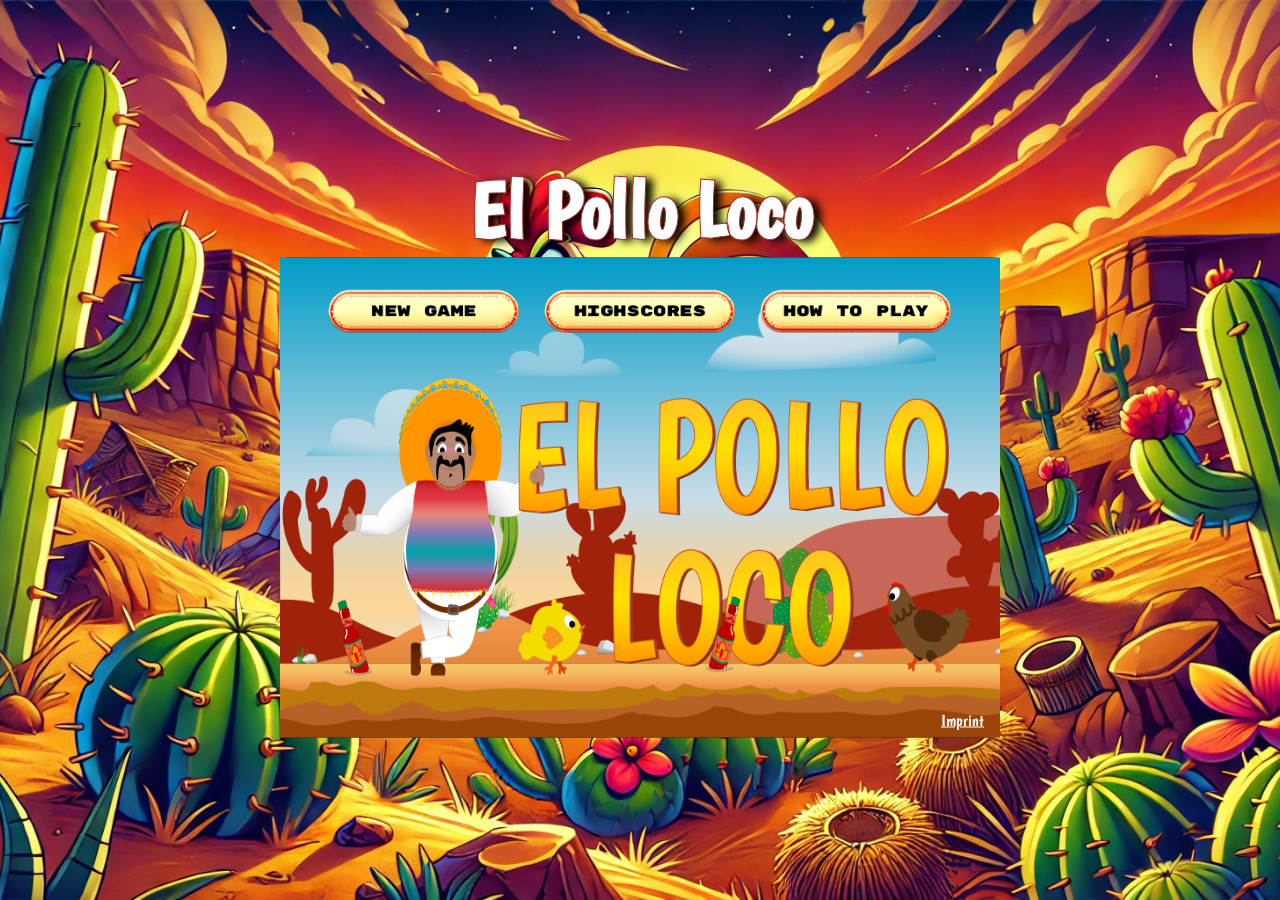
==== commit b6e3cdf4: "Improved How To Play-Section" ====
--- a/index.html
+++ b/index.html
@@ -122,6 +122,7 @@
                                         <div class="manual__button">
                                             <img draggable="false" src="./assets/img/controls/run.png" class="manual__icon"
                                                 alt="run" id="manual-image-run">
+                                                <span id="run-button-description"></span>
                                         </div>
                                         <div class="manual__function">Run faster</div>
                                     </div>
@@ -222,7 +223,7 @@
                     <section id="controls" class="controls wrapper d-none no-select">
                         <div class="top">
                             <div id="pause" class="control-icon pause-btn"></div>
-                            <div id="audio" class="control-icon audio-btn"></div>
+                            <div id="audio" class="control-icon audio-btn muted"></div>
                             <div id="fullscreen" class="control-icon fullscreen-btn"></div>
                         </div>
                         <span id="jump-error" class="jump-error">Can't jump while hurt.</span>
--- a/css/style.css
+++ b/css/style.css
@@ -31,6 +31,7 @@
     background-image: url(../assets/img/background.webp);
     background-repeat: no-repeat;
     background-position: center;
+    background-size: cover;
 }
 
 dialog {
@@ -107,7 +108,7 @@
 
     canvas,
     .overlay {
-        width: 100%;
+        width: 100dvw;
     }
 }
 
@@ -298,6 +299,9 @@
     width: 50%;
     border-right: 1px solid black;
     padding-right: 16px;
+    gap: 3px;
+    display: flex;
+    flex-direction: column;
 }
 
 .manual__right-page {
@@ -317,6 +321,10 @@
 
 .manual__button {
     flex: 1;
+    align-items: center;
+    justify-content: flex-start;
+    display: flex;
+    gap: 8px;
 }
 
 .control-type {
